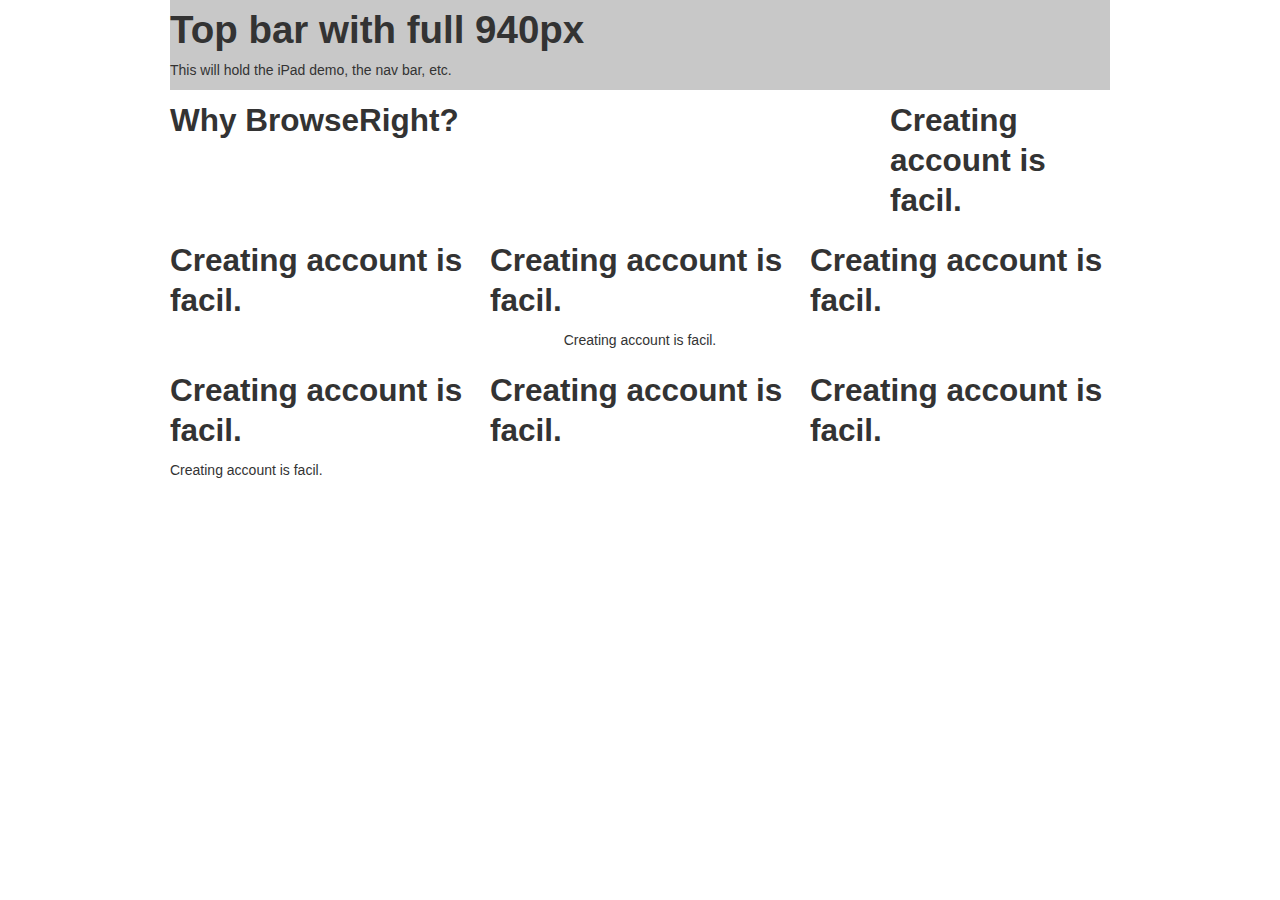
==== src/web/home/index.html @ a9c429ad "Setting up basic HTML structure for the home page." ====
<!doctype html>
<html lang="en">
  <head>
    <meta charset="utf-8">
    <title>
      BrowseRight: Keeping the new frontier a safe one.
    </title>
    <meta name="viewport" content="width=device-width, initial-scale=1.0">
    <meta name="description" content="BrowseRight is an educational tool that teaches high school students to safely and effectively use the internet. Available online and on the iPad App Store.">
    <meta name="author" content="Chris Kuehl, Caleb Dotson">
    <link href="static/bootstrap/css/bootstrap.css" rel="stylesheet">
    <link href="static/home.css" rel="stylesheet">
    <!-- HTML5 shim, for IE6-8 support of HTML5 elements -->
    <!--[if lt IE 9]>
<script src="static/bootstrap/js/html5shiv.js"></script>
<![endif]-->
    <link rel="shortcut icon" href="/favicon.png">
  </head>
  <body>
    <div class="container">
      <!-- first row with iPad -->
      <div class="row">
		<div class="span12" id="homeTopBar">
          <h1>
            Top bar with full 940px
          </h1>
          <p>
            This will hold the iPad demo, the nav bar, etc.
          </p>
        </div>
      </div>
      
      <!-- second row with 2 columns-->
      <div class="row">
        <div class="span9">
          <h2>
            Why BrowseRight?
          </h2>
        </div>
        <div class="span3">
          <h2>
            Creating account is facil.
          </h2>
        </div>
      </div>
      
      <!-- third row, with three columns -->
      <div class="row">
        <div class="span4">
          <h2>
            Creating account is facil.
          </h2>
        </div>
        <div class="span4">
          <h2>
            Creating account is facil.
          </h2>
        </div>
        <div class="span4">
          <h2>
            Creating account is facil.
          </h2>
        </div>
      </div>
      
      <!-- fourth row, with one column -->
      <div class="row">
        <div class="span12">
          <p class="center">
            Creating account is facil.
          </p>
        </div>
      </div>
      
      <!-- fifth row, with three columns -->
      <div class="row">
        <div class="span4">
          <h2>
            Creating account is facil.
          </h2>
        </div>
        <div class="span4">
          <h2>
            Creating account is facil.
          </h2>
        </div>
        <div class="span4">
          <h2>
            Creating account is facil.
          </h2>
        </div>
      </div>
      
      <!-- sixth row (footer), with one column -->
      <div class="row">
        <div class="span12">
          <p>
            Creating account is facil.
          </p>
        </div>
      </div>
    </div>
    <script src="https://ajax.googleapis.com/ajax/libs/jquery/1.9.1/jquery.min.js">
    </script>
    <script src="static/bootstrap/js/bootstrap.min.js">
    </script>
  </body>
</html>
---- src/web/home/static/home.css ----
.container-fluid {
	padding-left: 0px;
	padding-right: 0px;
}

#homeTopBar {
	background-color: rgb(200, 200, 200);
}

.center {
	text-align: center;
}
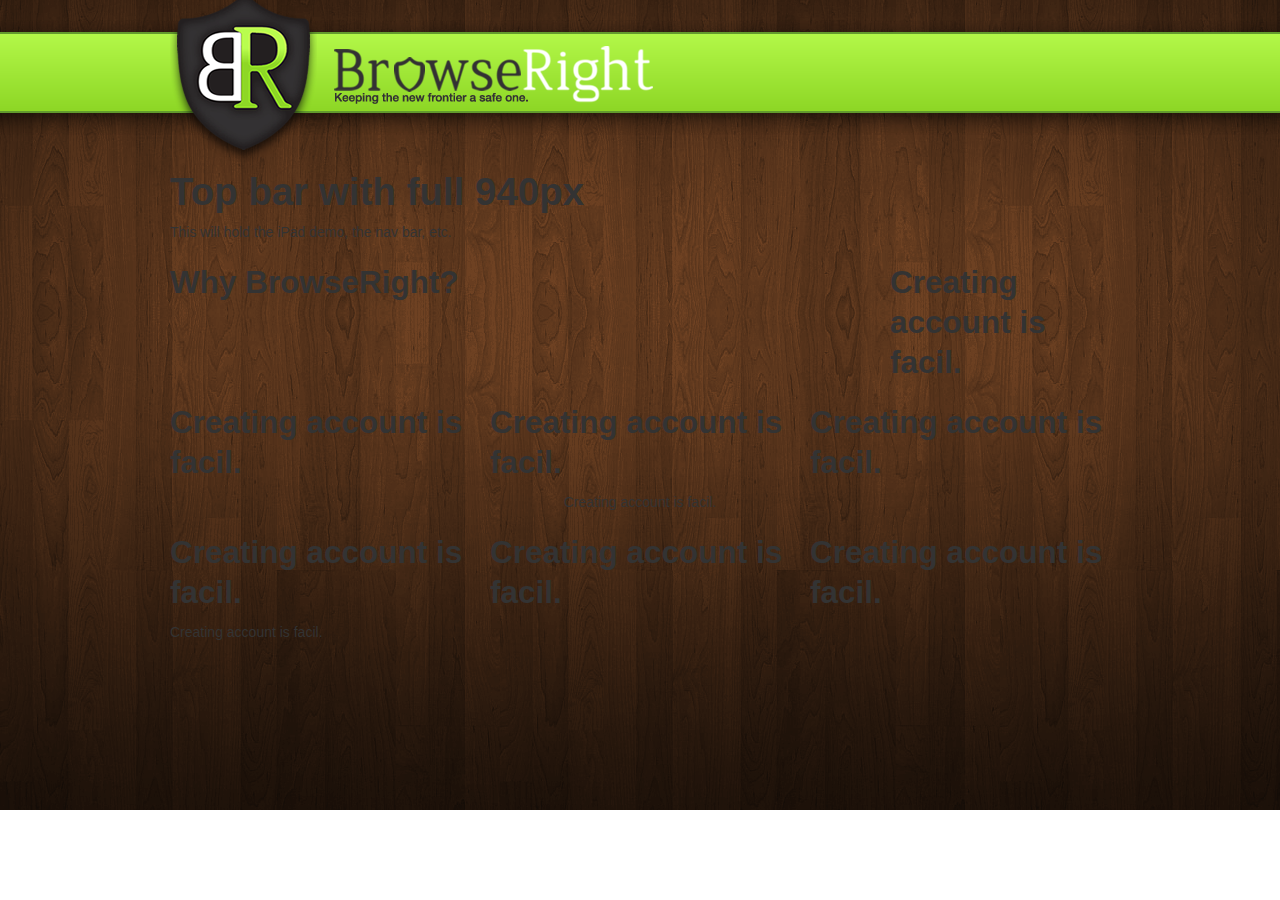
==== commit ed8605bf: "Working on website." ====
--- a/src/web/home/index.html
+++ b/src/web/home/index.html
@@ -16,11 +16,16 @@
 <![endif]-->
     <link rel="shortcut icon" href="/favicon.png">
   </head>
-  <body>
+  <body id="main">
+  	<div id="navHolder">
     <div class="container">
       <!-- first row with iPad -->
       <div class="row">
 		<div class="span12" id="homeTopBar">
+			<div id="logo">
+				<div id="logoText">
+				</div>
+			</div>
           <h1>
             Top bar with full 940px
           </h1>
@@ -104,5 +109,6 @@
     </script>
     <script src="static/bootstrap/js/bootstrap.min.js">
     </script>
+  </div>
   </body>
 </html>--- a/src/web/home/static/home.css
+++ b/src/web/home/static/home.css
@@ -3,10 +3,34 @@
 	padding-right: 0px;
 }
 
-#homeTopBar {
-	background-color: rgb(200, 200, 200);
+.center {
+	text-align: center;
 }
 
-.center {
-	text-align: center;
+#navHolder {
+	background-image: url("graphics/navBar.png");
+	background-repeat: repeat-x;
+	background-position-y: 20px;
+}
+
+#main {
+	background-image: url("graphics/wood.png");
+	background-repeat: repeat-x;
+	background-position: 50% 0%;
+}
+
+#logo {
+	background-image: url("graphics/logo.png");
+	background-repeat: no-repeat;
+	background-position: 0% -6px;
+	height: 162px;
+}
+
+#logoText {
+	padding-left: 164px;
+	background-image: url("graphics/logoText.png");
+	background-repeat: no-repeat;
+	background-position: 164px 46px;
+	padding-top: 46px;
+	height: 104px;
 }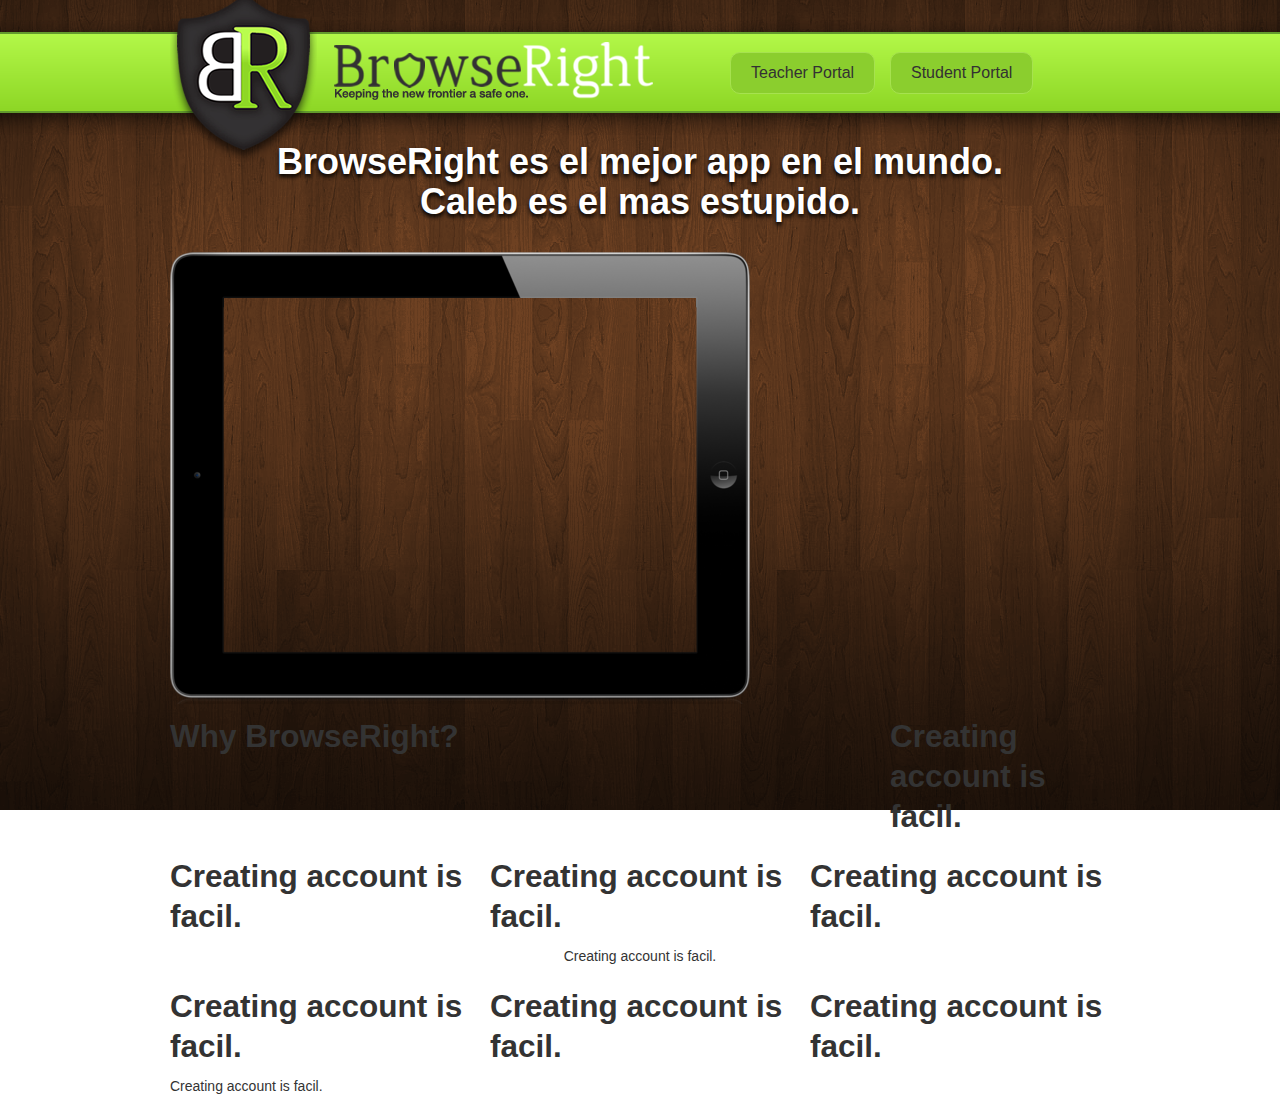
==== commit dc0cb15d: "Adding iPad to website, finishing website nav bar, working on website announcement text." ====
--- a/src/web/home/index.html
+++ b/src/web/home/index.html
@@ -25,13 +25,20 @@
 			<div id="logo">
 				<div id="logoText">
 				</div>
+				<a class="navButton" id="teacher" href="#">
+					Teacher Portal
+				</a>
+				<a class="navButton" id="student" href="#">
+					Student Portal
+				</a>
 			</div>
           <h1>
-            Top bar with full 940px
+            BrowseRight es el mejor app en el mundo. Caleb es el mas estupido.
           </h1>
-          <p>
-            This will hold the iPad demo, the nav bar, etc.
-          </p>
+          <div id="ipad">
+          	<div id="video">
+	        </div>
+          </div>
         </div>
       </div>
       
--- a/src/web/home/static/home.css
+++ b/src/web/home/static/home.css
@@ -24,13 +24,64 @@
 	background-repeat: no-repeat;
 	background-position: 0% -6px;
 	height: 162px;
+	position: relative;
 }
 
 #logoText {
 	padding-left: 164px;
 	background-image: url("graphics/logoText.png");
 	background-repeat: no-repeat;
-	background-position: 164px 46px;
-	padding-top: 46px;
+	background-position: 164px 42px;
 	height: 104px;
+	width: 676px;
+}
+
+#homeTopBar h1 {
+	color: white;
+	font-size: 36px;
+	text-shadow: 0px 3px 4px black;
+	text-align: center;
+	padding-left: 80px;
+	padding-right: 80px;
+	margin-top: -20px;
+}
+
+.navButton {
+	padding-left: 20px;
+	padding-right: 20px;
+	padding-top: 10px;
+	padding-bottom: 10px;
+	
+	font-size: 16px;
+	text-decoration: none;
+	color: #333133;
+	
+	border-radius: 10px;
+	border: 1px solid #A6E24F;
+	background-color: #8BCE2E;
+	position: absolute;
+}
+
+#teacher {
+	left: 560px;
+	top: 52px;
+}
+
+#student {
+	left: 720px;
+	top: 52px;
+}
+
+.navButton:hover {
+	color: #333133;
+	background-color: #7EBE2A;
+	text-decoration: none;
+}
+
+#ipad {
+	margin-top: 30px;
+	background-image: url("graphics/ipadFrame.png");
+	width: 580px;
+	height: 454px;
+	background-repeat: no-repeat;
 }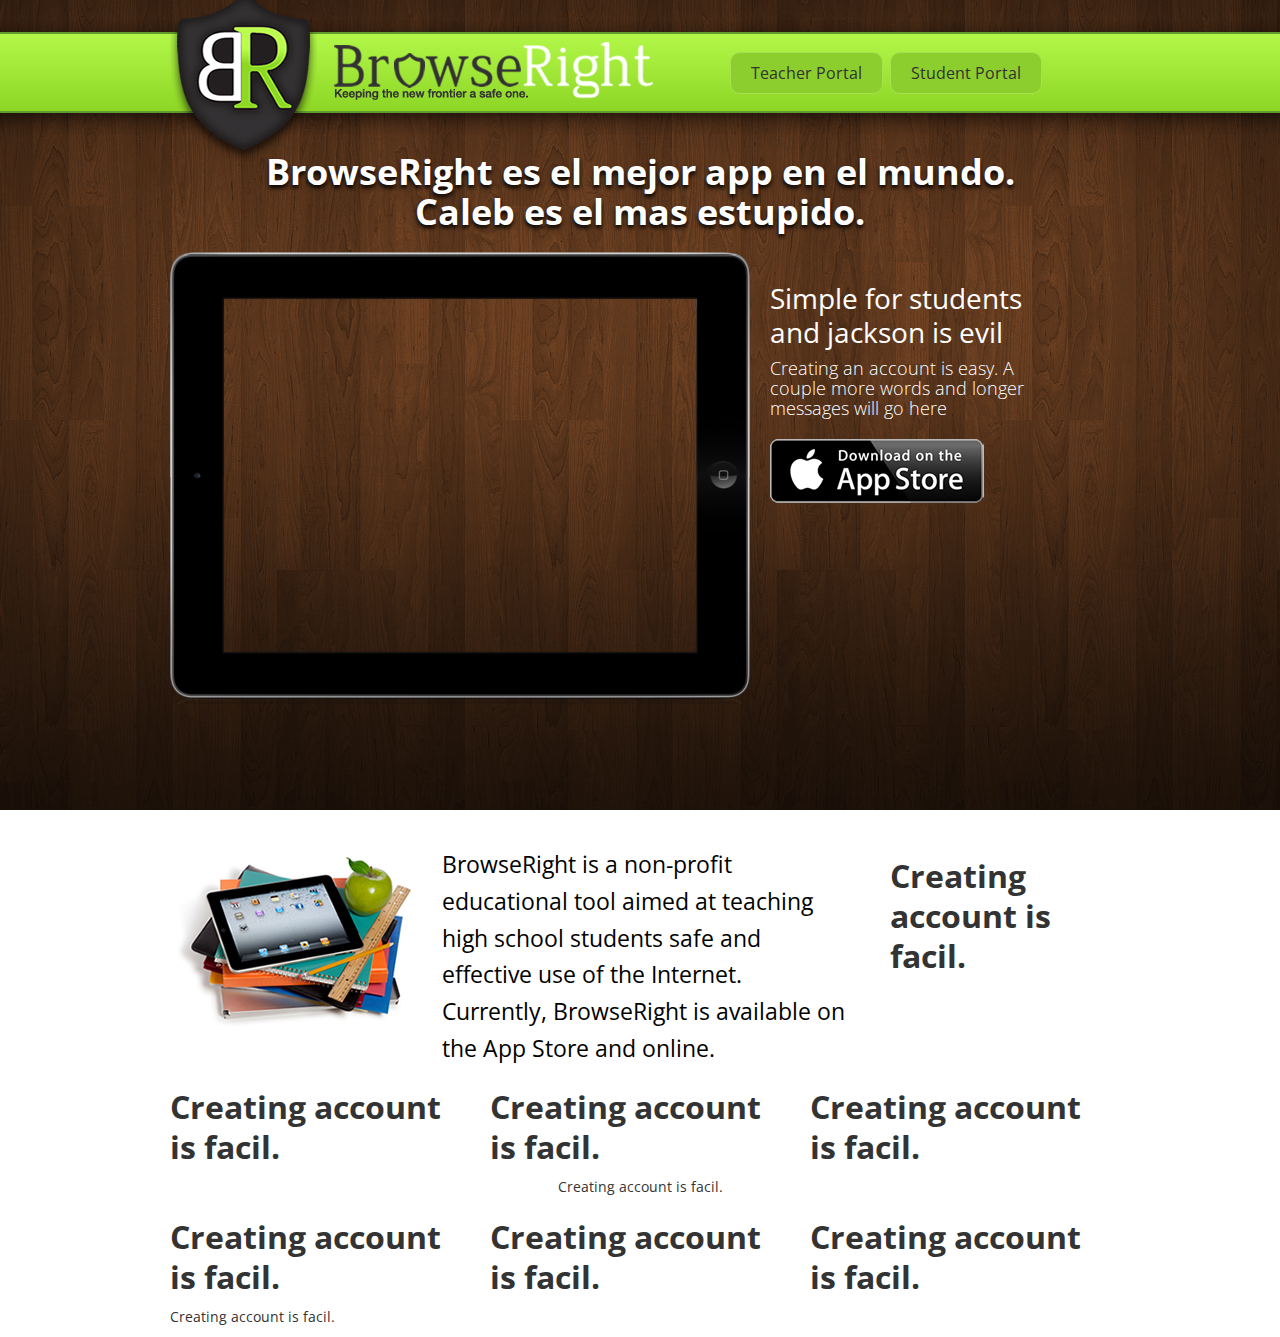
==== commit 19eeaca4: "Fixing iPad frame image, adjusting spacing on website, changing fonts to Open Sans, adding Appstore " ====
--- a/src/web/home/index.html
+++ b/src/web/home/index.html
@@ -10,6 +10,7 @@
     <meta name="author" content="Chris Kuehl, Caleb Dotson">
     <link href="static/bootstrap/css/bootstrap.css" rel="stylesheet">
     <link href="static/home.css" rel="stylesheet">
+    <link href='http://fonts.googleapis.com/css?family=Open+Sans:400italic,400,600,700,300,800' rel='stylesheet' type='text/css'>
     <!-- HTML5 shim, for IE6-8 support of HTML5 elements -->
     <!--[if lt IE 9]>
 <script src="static/bootstrap/js/html5shiv.js"></script>
@@ -39,15 +40,26 @@
           	<div id="video">
 	        </div>
           </div>
+          <div id="videoText">
+          	Simple for students and jackson is evil
+          	<p>
+          		Creating an account is easy. A couple more words and longer messages will go here
+          	</p>
+          <a id="app" href="https://itunes.apple.com/app/browseright/id625903248">
+          </a>
+	      </div>
         </div>
       </div>
       
       <!-- second row with 2 columns-->
       <div class="row">
         <div class="span9">
-          <h2>
-            Why BrowseRight?
-          </h2>
+        	<img src="static/graphics/img.png"></img>
+        	<div id="desc">
+	          <p style="font-size: 23px; line-height: 1.6em; color: black;">
+	            BrowseRight is a non-profit educational tool aimed at teaching high school students safe and effective use of the Internet. Currently, BrowseRight is available on the App Store and online.
+	          </p>
+        	</div>
         </div>
         <div class="span3">
           <h2>
--- a/src/web/home/static/home.css
+++ b/src/web/home/static/home.css
@@ -1,6 +1,10 @@
 .container-fluid {
 	padding-left: 0px;
 	padding-right: 0px;
+}
+
+body, * {
+	font-family: "Open Sans", "Helvetica Neue", "Helvetica", "Arial", "Comic Sans MS", "Papyrus", sans-serif;
 }
 
 .center {
@@ -43,7 +47,8 @@
 	text-align: center;
 	padding-left: 80px;
 	padding-right: 80px;
-	margin-top: -20px;
+	margin-top: -10px;
+	margin-bottom: -10px;
 }
 
 .navButton {
@@ -84,4 +89,45 @@
 	width: 580px;
 	height: 454px;
 	background-repeat: no-repeat;
+	display: block;
+	margin-right: auto;
+	float: left;
+	margin-bottom: 140px;
+}
+
+#videoText {
+	display: block;
+	width: 286px;
+	float: left;
+	font-size: 28px;
+	font-weight: normal;
+	color: white;
+	margin-top: 60px;
+	margin-left: 20px;
+	line-height: 1.2em;
+}
+
+#videoText p {
+	padding-top: 10px;
+	font-size: 18px;
+	line-height: 1.1em;
+	font-weight: 300;
+}
+
+#app {
+	margin-top: 10px;
+	width: 214px;
+	height: 64px;
+	float: left;
+	background-image: url("graphics/appstoreBadge.png");
+}
+
+#desc {
+	width: 408px;
+	float: left;
+	margin-left: 20px;
+}
+
+img {
+	float: left;
 }